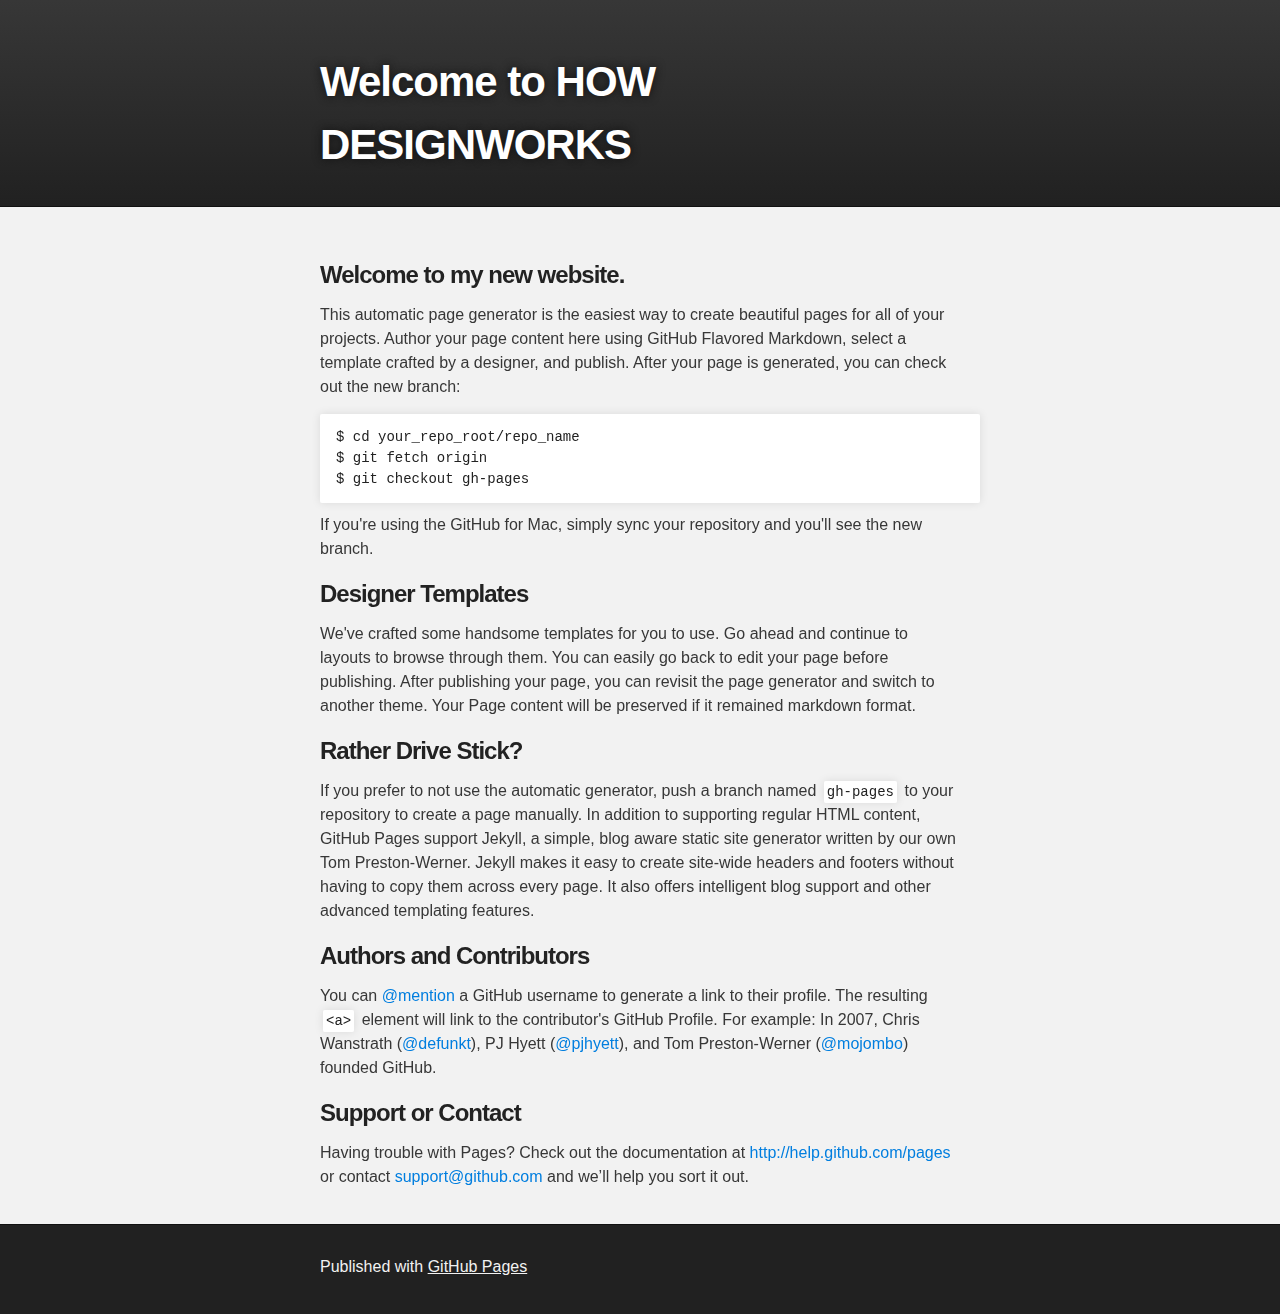
==== index.html @ 3487355f "Update index.html" ====
<!DOCTYPE html>
<html>

  <head>
    <meta charset='utf-8' />
    <meta http-equiv="X-UA-Compatible" content="chrome=1" />
    <meta name="description" content="Howdesign.github.com : CNAME" />

    <link rel="stylesheet" type="text/css" media="screen" href="stylesheets/stylesheet.css">

    <title>HOWDESIGNWORKS</title>
  </head>

  <body>

    <!-- HEADER -->
    <div id="header_wrap" class="outer">
        <header class="inner">

          <h1 id="project_title">Welcome to HOW DESIGNWORKS</h1>

        </header>
    </div>

    <!-- MAIN CONTENT -->
    <div id="main_content_wrap" class="outer">
      <section id="main_content" class="inner">
        <h3>
<a name="welcome-to-github-pages" class="anchor" href="#welcome-to-github-pages"><span class="octicon octicon-link"></span></a>Welcome to my new website.</h3>

<p>This automatic page generator is the easiest way to create beautiful pages for all of your projects. Author your page content here using GitHub Flavored Markdown, select a template crafted by a designer, and publish. After your page is generated, you can check out the new branch:</p>

<pre><code>$ cd your_repo_root/repo_name
$ git fetch origin
$ git checkout gh-pages
</code></pre>

<p>If you're using the GitHub for Mac, simply sync your repository and you'll see the new branch.</p>

<h3>
<a name="designer-templates" class="anchor" href="#designer-templates"><span class="octicon octicon-link"></span></a>Designer Templates</h3>

<p>We've crafted some handsome templates for you to use. Go ahead and continue to layouts to browse through them. You can easily go back to edit your page before publishing. After publishing your page, you can revisit the page generator and switch to another theme. Your Page content will be preserved if it remained markdown format.</p>

<h3>
<a name="rather-drive-stick" class="anchor" href="#rather-drive-stick"><span class="octicon octicon-link"></span></a>Rather Drive Stick?</h3>

<p>If you prefer to not use the automatic generator, push a branch named <code>gh-pages</code> to your repository to create a page manually. In addition to supporting regular HTML content, GitHub Pages support Jekyll, a simple, blog aware static site generator written by our own Tom Preston-Werner. Jekyll makes it easy to create site-wide headers and footers without having to copy them across every page. It also offers intelligent blog support and other advanced templating features.</p>

<h3>
<a name="authors-and-contributors" class="anchor" href="#authors-and-contributors"><span class="octicon octicon-link"></span></a>Authors and Contributors</h3>

<p>You can <a href="https://github.com/blog/821" class="user-mention">@mention</a> a GitHub username to generate a link to their profile. The resulting <code>&lt;a&gt;</code> element will link to the contributor's GitHub Profile. For example: In 2007, Chris Wanstrath (<a href="https://github.com/defunkt" class="user-mention">@defunkt</a>), PJ Hyett (<a href="https://github.com/pjhyett" class="user-mention">@pjhyett</a>), and Tom Preston-Werner (<a href="https://github.com/mojombo" class="user-mention">@mojombo</a>) founded GitHub.</p>

<h3>
<a name="support-or-contact" class="anchor" href="#support-or-contact"><span class="octicon octicon-link"></span></a>Support or Contact</h3>

<p>Having trouble with Pages? Check out the documentation at <a href="http://help.github.com/pages">http://help.github.com/pages</a> or contact <a href="mailto:support@github.com">support@github.com</a> and we’ll help you sort it out.</p>
      </section>
    </div>

    <!-- FOOTER  -->
    <div id="footer_wrap" class="outer">
      <footer class="inner">
        <p>Published with <a href="http://pages.github.com">GitHub Pages</a></p>
      </footer>
    </div>

    

  </body>
</html>
---- stylesheets/stylesheet.css ----
/*******************************************************************************
Slate Theme for GitHub Pages
by Jason Costello, @jsncostello
*******************************************************************************/

@import url(pygment_trac.css);

/*******************************************************************************
MeyerWeb Reset
*******************************************************************************/

html, body, div, span, applet, object, iframe,
h1, h2, h3, h4, h5, h6, p, blockquote, pre,
a, abbr, acronym, address, big, cite, code,
del, dfn, em, img, ins, kbd, q, s, samp,
small, strike, strong, sub, sup, tt, var,
b, u, i, center,
dl, dt, dd, ol, ul, li,
fieldset, form, label, legend,
table, caption, tbody, tfoot, thead, tr, th, td,
article, aside, canvas, details, embed,
figure, figcaption, footer, header, hgroup,
menu, nav, output, ruby, section, summary,
time, mark, audio, video {
  margin: 0;
  padding: 0;
  border: 0;
  font: inherit;
  vertical-align: baseline;
}

/* HTML5 display-role reset for older browsers */
article, aside, details, figcaption, figure,
footer, header, hgroup, menu, nav, section {
  display: block;
}

ol, ul {
  list-style: none;
}

blockquote, q {
}

table {
  border-collapse: collapse;
  border-spacing: 0;
}

/*******************************************************************************
Theme Styles
*******************************************************************************/

body {
  box-sizing: border-box;
  color:#373737;
  background: #212121;
  font-size: 16px;
  font-family: 'Myriad Pro', Calibri, Helvetica, Arial, sans-serif;
  line-height: 1.5;
  -webkit-font-smoothing: antialiased;
}

h1, h2, h3, h4, h5, h6 {
  margin: 10px 0;
  font-weight: 700;
  color:#222222;
  font-family: 'Lucida Grande', 'Calibri', Helvetica, Arial, sans-serif;
  letter-spacing: -1px;
}

h1 {
  font-size: 36px;
  font-weight: 700;
}

h2 {
  padding-bottom: 10px;
  font-size: 32px;
  background: url('../images/bg_hr.png') repeat-x bottom;
}

h3 {
  font-size: 24px;
}

h4 {
  font-size: 21px;
}

h5 {
  font-size: 18px;
}

h6 {
  font-size: 16px;
}

p {
  margin: 10px 0 15px 0;
}

footer p {
  color: #f2f2f2;
}

a {
  text-decoration: none;
  color: #007edf;
  text-shadow: none;

  transition: color 0.5s ease;
  transition: text-shadow 0.5s ease;
  -webkit-transition: color 0.5s ease;
  -webkit-transition: text-shadow 0.5s ease;
  -moz-transition: color 0.5s ease;
  -moz-transition: text-shadow 0.5s ease;
  -o-transition: color 0.5s ease;
  -o-transition: text-shadow 0.5s ease;
  -ms-transition: color 0.5s ease;
  -ms-transition: text-shadow 0.5s ease;
}

a:hover, a:focus {text-decoration: underline;}

footer a {
  color: #F2F2F2;
  text-decoration: underline;
}

em {
  font-style: italic;
}

strong {
  font-weight: bold;
}

img {
  position: relative;
  margin: 0 auto;
  max-width: 739px;
  padding: 5px;
  margin: 10px 0 10px 0;
  border: 1px solid #ebebeb;

  box-shadow: 0 0 5px #ebebeb;
  -webkit-box-shadow: 0 0 5px #ebebeb;
  -moz-box-shadow: 0 0 5px #ebebeb;
  -o-box-shadow: 0 0 5px #ebebeb;
  -ms-box-shadow: 0 0 5px #ebebeb;
}

pre, code {
  width: 100%;
  color: #222;
  background-color: #fff;

  font-family: Monaco, "Bitstream Vera Sans Mono", "Lucida Console", Terminal, monospace;
  font-size: 14px;

  border-radius: 2px;
  -moz-border-radius: 2px;
  -webkit-border-radius: 2px;



}

pre {
  width: 100%;
  padding: 10px;
  box-shadow: 0 0 10px rgba(0,0,0,.1);
  overflow: auto;
}

code {
  padding: 3px;
  margin: 0 3px;
  box-shadow: 0 0 10px rgba(0,0,0,.1);
}

pre code {
  display: block;
  box-shadow: none;
}

blockquote {
  color: #666;
  margin-bottom: 20px;
  padding: 0 0 0 20px;
  border-left: 3px solid #bbb;
}

ul, ol, dl {
  margin-bottom: 15px
}

ul li {
  list-style: inside;
  padding-left: 20px;
}

ol li {
  list-style: decimal inside;
  padding-left: 20px;
}

dl dt {
  font-weight: bold;
}

dl dd {
  padding-left: 20px;
  font-style: italic;
}

dl p {
  padding-left: 20px;
  font-style: italic;
}

hr {
  height: 1px;
  margin-bottom: 5px;
  border: none;
  background: url('../images/bg_hr.png') repeat-x center;
}

table {
  border: 1px solid #373737;
  margin-bottom: 20px;
  text-align: left;
 }

th {
  font-family: 'Lucida Grande', 'Helvetica Neue', Helvetica, Arial, sans-serif;
  padding: 10px;
  background: #373737;
  color: #fff;
 }

td {
  padding: 10px;
  border: 1px solid #373737;
 }

form {
  background: #f2f2f2;
  padding: 20px;
}

/*******************************************************************************
Full-Width Styles
*******************************************************************************/

.outer {
  width: 100%;
}

.inner {
  position: relative;
  max-width: 640px;
  padding: 20px 10px;
  margin: 0 auto;
}

#forkme_banner {
  display: block;
  position: absolute;
  top:0;
  right: 10px;
  z-index: 10;
  padding: 10px 50px 10px 10px;
  color: #fff;
  background: url('../images/blacktocat.png') #0090ff no-repeat 95% 50%;
  font-weight: 700;
  box-shadow: 0 0 10px rgba(0,0,0,.5);
  border-bottom-left-radius: 2px;
  border-bottom-right-radius: 2px;
}

#header_wrap {
  background: #212121;
  background: -moz-linear-gradient(top, #373737, #212121);
  background: -webkit-linear-gradient(top, #373737, #212121);
  background: -ms-linear-gradient(top, #373737, #212121);
  background: -o-linear-gradient(top, #373737, #212121);
  background: linear-gradient(top, #373737, #212121);
}

#header_wrap .inner {
  padding: 50px 10px 30px 10px;
}

#project_title {
  margin: 0;
  color: #fff;
  font-size: 42px;
  font-weight: 700;
  text-shadow: #111 0px 0px 10px;
}

#project_tagline {
  color: #fff;
  font-size: 24px;
  font-weight: 300;
  background: none;
  text-shadow: #111 0px 0px 10px;
}

#downloads {
  position: absolute;
  width: 210px;
  z-index: 10;
  bottom: -40px;
  right: 0;
  height: 70px;
  background: url('../images/icon_download.png') no-repeat 0% 90%;
}

.zip_download_link {
  display: block;
  float: right;
  width: 90px;
  height:70px;
  text-indent: -5000px;
  overflow: hidden;
  background: url(../images/sprite_download.png) no-repeat bottom left;
}

.tar_download_link {
  display: block;
  float: right;
  width: 90px;
  height:70px;
  text-indent: -5000px;
  overflow: hidden;
  background: url(../images/sprite_download.png) no-repeat bottom right;
  margin-left: 10px;
}

.zip_download_link:hover {
  background: url(../images/sprite_download.png) no-repeat top left;
}

.tar_download_link:hover {
  background: url(../images/sprite_download.png) no-repeat top right;
}

#main_content_wrap {
  background: #f2f2f2;
  border-top: 1px solid #111;
  border-bottom: 1px solid #111;
}

#main_content {
  padding-top: 40px;
}

#footer_wrap {
  background: #212121;
}



/*******************************************************************************
Small Device Styles
*******************************************************************************/

@media screen and (max-width: 480px) {
  body {
    font-size:14px;
  }

  #downloads {
    display: none;
  }

  .inner {
    min-width: 320px;
    max-width: 480px;
  }

  #project_title {
  font-size: 32px;
  }

  h1 {
    font-size: 28px;
  }

  h2 {
    font-size: 24px;
  }

  h3 {
    font-size: 21px;
  }

  h4 {
    font-size: 18px;
  }

  h5 {
    font-size: 14px;
  }

  h6 {
    font-size: 12px;
  }

  code, pre {
    min-width: 320px;
    max-width: 480px;
    font-size: 11px;
  }

}
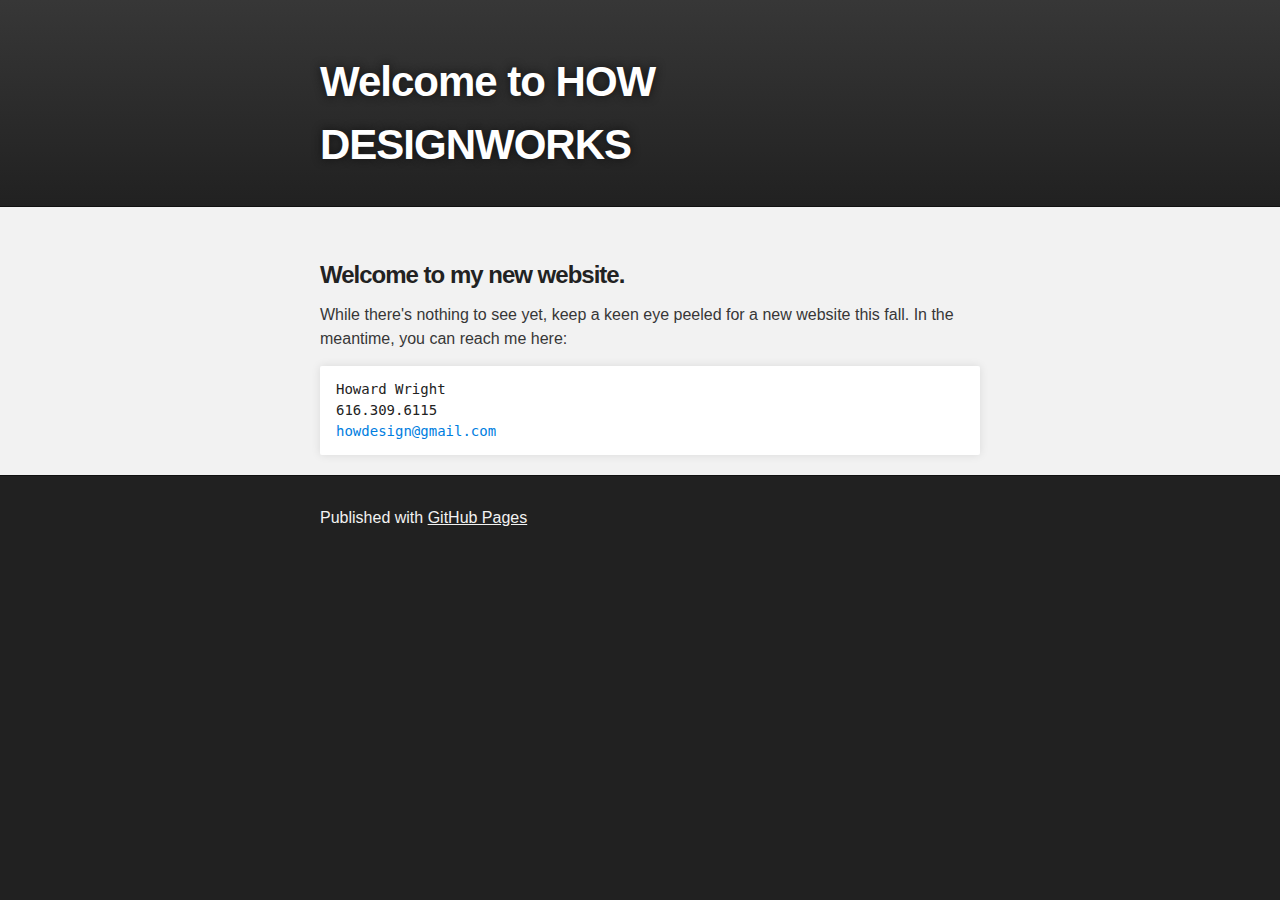
==== commit 01bbd94b: "Update index.html" ====
--- a/index.html
+++ b/index.html
@@ -28,35 +28,15 @@
         <h3>
 <a name="welcome-to-github-pages" class="anchor" href="#welcome-to-github-pages"><span class="octicon octicon-link"></span></a>Welcome to my new website.</h3>
 
-<p>This automatic page generator is the easiest way to create beautiful pages for all of your projects. Author your page content here using GitHub Flavored Markdown, select a template crafted by a designer, and publish. After your page is generated, you can check out the new branch:</p>
+<p>While there's nothing to see yet, keep a keen eye peeled for a new website this fall. In the meantime, you can reach me here:</p>
 
-<pre><code>$ cd your_repo_root/repo_name
-$ git fetch origin
-$ git checkout gh-pages
+<pre><code>Howard Wright
+616.309.6115
+<a href="mailto:howdesign@gmail.com">howdesign@gmail.com</a>
 </code></pre>
 
-<p>If you're using the GitHub for Mac, simply sync your repository and you'll see the new branch.</p>
 
-<h3>
-<a name="designer-templates" class="anchor" href="#designer-templates"><span class="octicon octicon-link"></span></a>Designer Templates</h3>
 
-<p>We've crafted some handsome templates for you to use. Go ahead and continue to layouts to browse through them. You can easily go back to edit your page before publishing. After publishing your page, you can revisit the page generator and switch to another theme. Your Page content will be preserved if it remained markdown format.</p>
-
-<h3>
-<a name="rather-drive-stick" class="anchor" href="#rather-drive-stick"><span class="octicon octicon-link"></span></a>Rather Drive Stick?</h3>
-
-<p>If you prefer to not use the automatic generator, push a branch named <code>gh-pages</code> to your repository to create a page manually. In addition to supporting regular HTML content, GitHub Pages support Jekyll, a simple, blog aware static site generator written by our own Tom Preston-Werner. Jekyll makes it easy to create site-wide headers and footers without having to copy them across every page. It also offers intelligent blog support and other advanced templating features.</p>
-
-<h3>
-<a name="authors-and-contributors" class="anchor" href="#authors-and-contributors"><span class="octicon octicon-link"></span></a>Authors and Contributors</h3>
-
-<p>You can <a href="https://github.com/blog/821" class="user-mention">@mention</a> a GitHub username to generate a link to their profile. The resulting <code>&lt;a&gt;</code> element will link to the contributor's GitHub Profile. For example: In 2007, Chris Wanstrath (<a href="https://github.com/defunkt" class="user-mention">@defunkt</a>), PJ Hyett (<a href="https://github.com/pjhyett" class="user-mention">@pjhyett</a>), and Tom Preston-Werner (<a href="https://github.com/mojombo" class="user-mention">@mojombo</a>) founded GitHub.</p>
-
-<h3>
-<a name="support-or-contact" class="anchor" href="#support-or-contact"><span class="octicon octicon-link"></span></a>Support or Contact</h3>
-
-<p>Having trouble with Pages? Check out the documentation at <a href="http://help.github.com/pages">http://help.github.com/pages</a> or contact <a href="mailto:support@github.com">support@github.com</a> and we’ll help you sort it out.</p>
-      </section>
     </div>
 
     <!-- FOOTER  -->
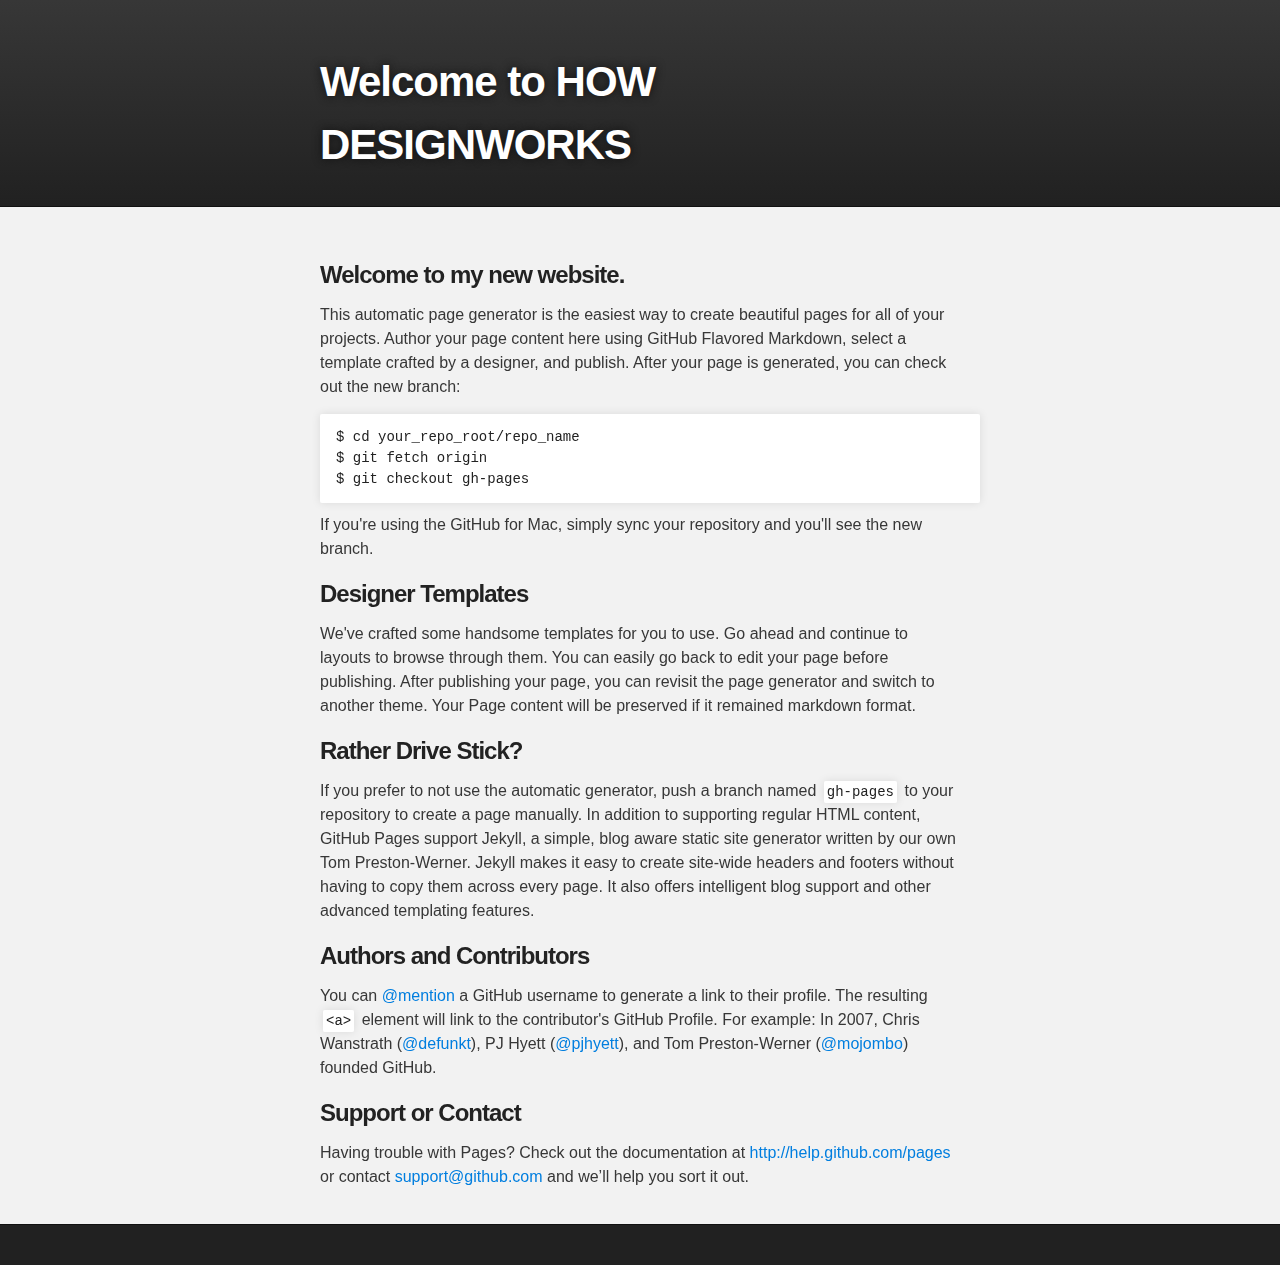
==== commit 25d4e284: "Update index.html" ====
--- a/index.html
+++ b/index.html
@@ -28,21 +28,41 @@
         <h3>
 <a name="welcome-to-github-pages" class="anchor" href="#welcome-to-github-pages"><span class="octicon octicon-link"></span></a>Welcome to my new website.</h3>
 
-<p>While there's nothing to see yet, keep a keen eye peeled for a new website this fall. In the meantime, you can reach me here:</p>
+<p>This automatic page generator is the easiest way to create beautiful pages for all of your projects. Author your page content here using GitHub Flavored Markdown, select a template crafted by a designer, and publish. After your page is generated, you can check out the new branch:</p>
 
-<pre><code>Howard Wright
-616.309.6115
-<a href="mailto:howdesign@gmail.com">howdesign@gmail.com</a>
+<pre><code>$ cd your_repo_root/repo_name
+$ git fetch origin
+$ git checkout gh-pages
 </code></pre>
 
+<p>If you're using the GitHub for Mac, simply sync your repository and you'll see the new branch.</p>
 
+<h3>
+<a name="designer-templates" class="anchor" href="#designer-templates"><span class="octicon octicon-link"></span></a>Designer Templates</h3>
 
+<p>We've crafted some handsome templates for you to use. Go ahead and continue to layouts to browse through them. You can easily go back to edit your page before publishing. After publishing your page, you can revisit the page generator and switch to another theme. Your Page content will be preserved if it remained markdown format.</p>
+
+<h3>
+<a name="rather-drive-stick" class="anchor" href="#rather-drive-stick"><span class="octicon octicon-link"></span></a>Rather Drive Stick?</h3>
+
+<p>If you prefer to not use the automatic generator, push a branch named <code>gh-pages</code> to your repository to create a page manually. In addition to supporting regular HTML content, GitHub Pages support Jekyll, a simple, blog aware static site generator written by our own Tom Preston-Werner. Jekyll makes it easy to create site-wide headers and footers without having to copy them across every page. It also offers intelligent blog support and other advanced templating features.</p>
+
+<h3>
+<a name="authors-and-contributors" class="anchor" href="#authors-and-contributors"><span class="octicon octicon-link"></span></a>Authors and Contributors</h3>
+
+<p>You can <a href="https://github.com/blog/821" class="user-mention">@mention</a> a GitHub username to generate a link to their profile. The resulting <code>&lt;a&gt;</code> element will link to the contributor's GitHub Profile. For example: In 2007, Chris Wanstrath (<a href="https://github.com/defunkt" class="user-mention">@defunkt</a>), PJ Hyett (<a href="https://github.com/pjhyett" class="user-mention">@pjhyett</a>), and Tom Preston-Werner (<a href="https://github.com/mojombo" class="user-mention">@mojombo</a>) founded GitHub.</p>
+
+<h3>
+<a name="support-or-contact" class="anchor" href="#support-or-contact"><span class="octicon octicon-link"></span></a>Support or Contact</h3>
+
+<p>Having trouble with Pages? Check out the documentation at <a href="http://help.github.com/pages">http://help.github.com/pages</a> or contact <a href="mailto:support@github.com">support@github.com</a> and we’ll help you sort it out.</p>
+      </section>
     </div>
 
     <!-- FOOTER  -->
     <div id="footer_wrap" class="outer">
       <footer class="inner">
-        <p>Published with <a href="http://pages.github.com">GitHub Pages</a></p>
+        
       </footer>
     </div>
 
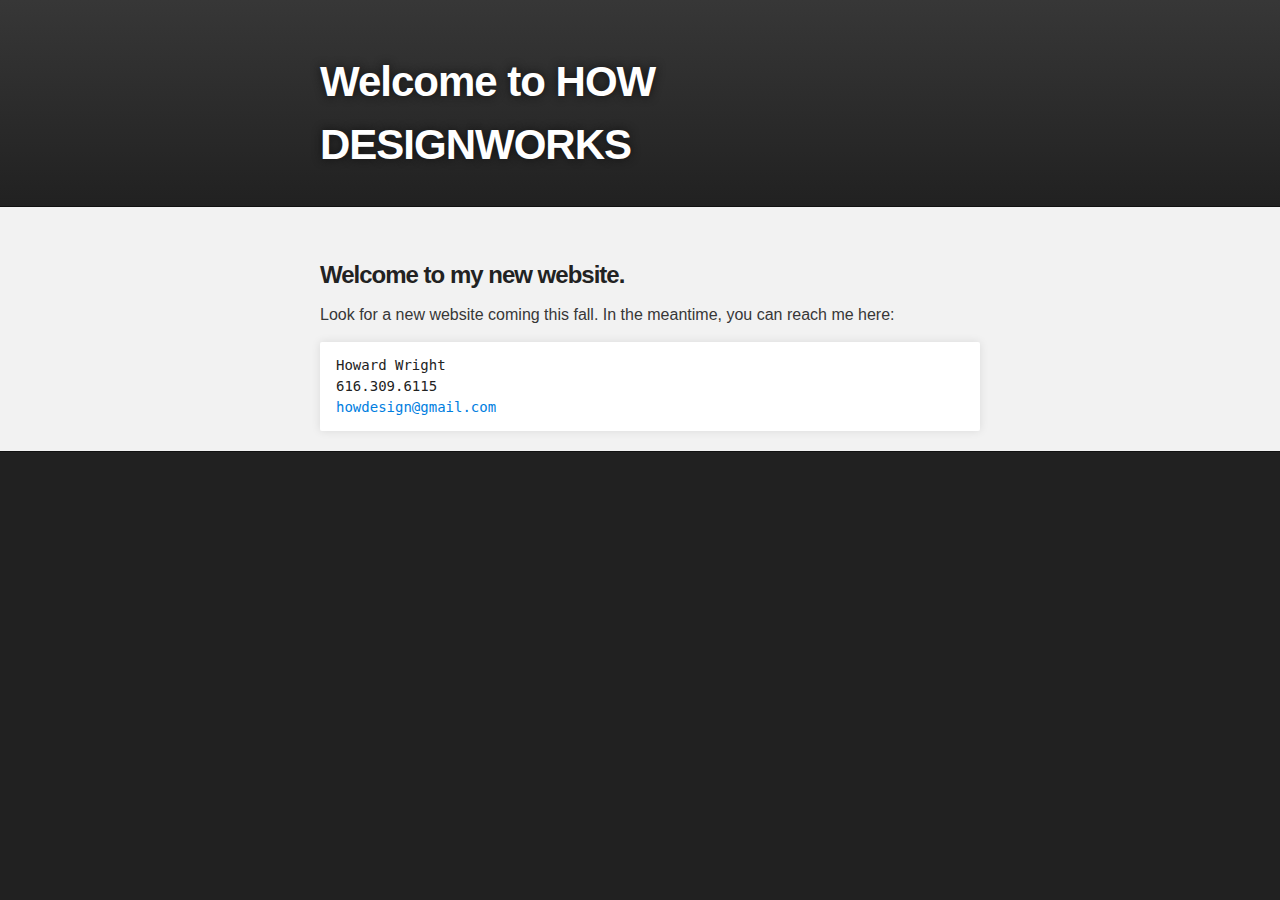
==== commit ec39c263: "Update index.html" ====
--- a/index.html
+++ b/index.html
@@ -28,35 +28,14 @@
         <h3>
 <a name="welcome-to-github-pages" class="anchor" href="#welcome-to-github-pages"><span class="octicon octicon-link"></span></a>Welcome to my new website.</h3>
 
-<p>This automatic page generator is the easiest way to create beautiful pages for all of your projects. Author your page content here using GitHub Flavored Markdown, select a template crafted by a designer, and publish. After your page is generated, you can check out the new branch:</p>
+<p>Look for a new website coming this fall. In the meantime, you can reach me here:</p>
 
-<pre><code>$ cd your_repo_root/repo_name
-$ git fetch origin
-$ git checkout gh-pages
+<pre><code>Howard Wright
+616.309.6115
+<a href="mailto:howdesign@gmail.com">howdesign@gmail.com</a>
 </code></pre>
 
-<p>If you're using the GitHub for Mac, simply sync your repository and you'll see the new branch.</p>
 
-<h3>
-<a name="designer-templates" class="anchor" href="#designer-templates"><span class="octicon octicon-link"></span></a>Designer Templates</h3>
-
-<p>We've crafted some handsome templates for you to use. Go ahead and continue to layouts to browse through them. You can easily go back to edit your page before publishing. After publishing your page, you can revisit the page generator and switch to another theme. Your Page content will be preserved if it remained markdown format.</p>
-
-<h3>
-<a name="rather-drive-stick" class="anchor" href="#rather-drive-stick"><span class="octicon octicon-link"></span></a>Rather Drive Stick?</h3>
-
-<p>If you prefer to not use the automatic generator, push a branch named <code>gh-pages</code> to your repository to create a page manually. In addition to supporting regular HTML content, GitHub Pages support Jekyll, a simple, blog aware static site generator written by our own Tom Preston-Werner. Jekyll makes it easy to create site-wide headers and footers without having to copy them across every page. It also offers intelligent blog support and other advanced templating features.</p>
-
-<h3>
-<a name="authors-and-contributors" class="anchor" href="#authors-and-contributors"><span class="octicon octicon-link"></span></a>Authors and Contributors</h3>
-
-<p>You can <a href="https://github.com/blog/821" class="user-mention">@mention</a> a GitHub username to generate a link to their profile. The resulting <code>&lt;a&gt;</code> element will link to the contributor's GitHub Profile. For example: In 2007, Chris Wanstrath (<a href="https://github.com/defunkt" class="user-mention">@defunkt</a>), PJ Hyett (<a href="https://github.com/pjhyett" class="user-mention">@pjhyett</a>), and Tom Preston-Werner (<a href="https://github.com/mojombo" class="user-mention">@mojombo</a>) founded GitHub.</p>
-
-<h3>
-<a name="support-or-contact" class="anchor" href="#support-or-contact"><span class="octicon octicon-link"></span></a>Support or Contact</h3>
-
-<p>Having trouble with Pages? Check out the documentation at <a href="http://help.github.com/pages">http://help.github.com/pages</a> or contact <a href="mailto:support@github.com">support@github.com</a> and we’ll help you sort it out.</p>
-      </section>
     </div>
 
     <!-- FOOTER  -->
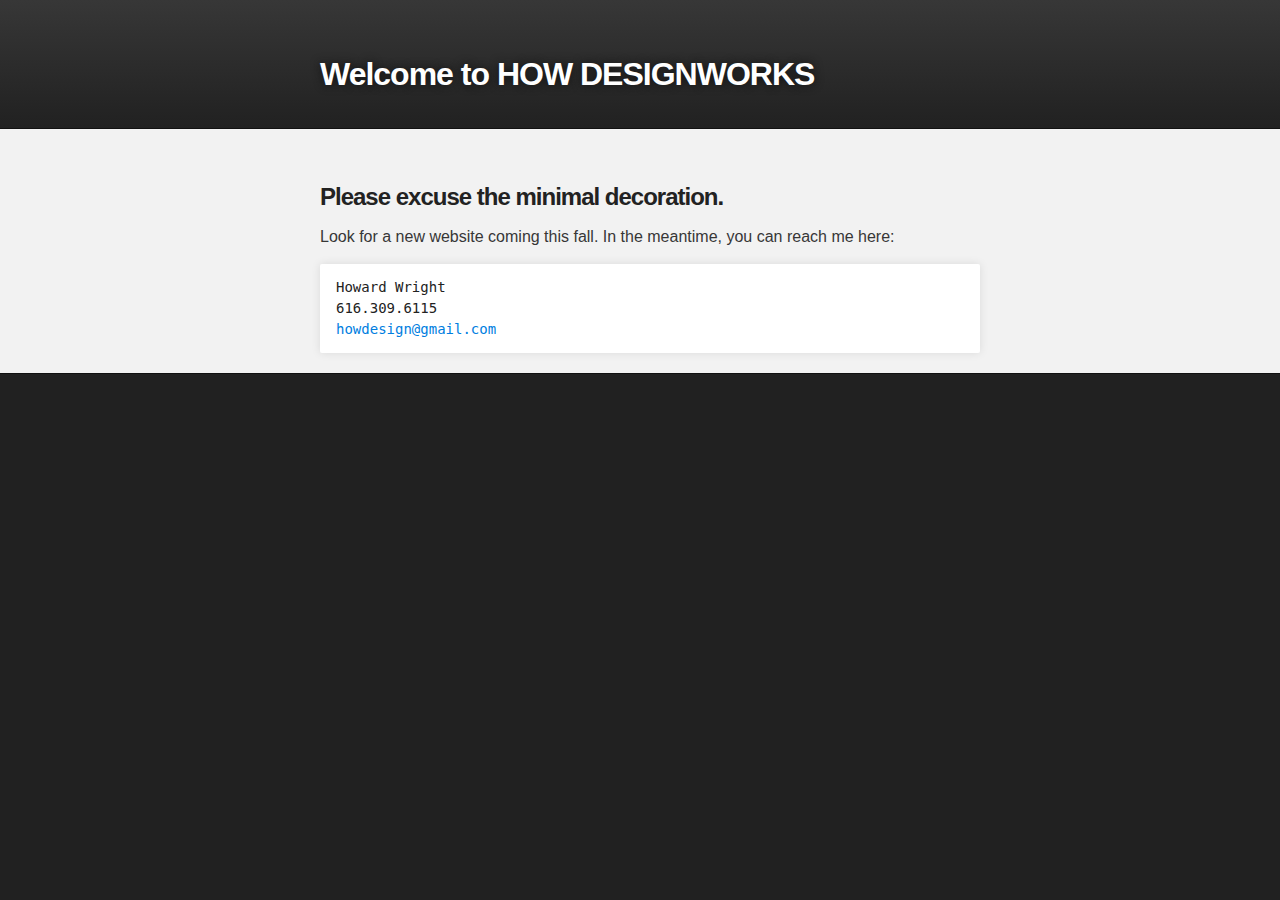
==== commit 69903014: "Update index.html" ====
--- a/index.html
+++ b/index.html
@@ -26,7 +26,7 @@
     <div id="main_content_wrap" class="outer">
       <section id="main_content" class="inner">
         <h3>
-<a name="welcome-to-github-pages" class="anchor" href="#welcome-to-github-pages"><span class="octicon octicon-link"></span></a>Welcome to my new website.</h3>
+<a name="welcome-to-github-pages" class="anchor" href="#welcome-to-github-pages"><span class="octicon octicon-link"></span></a>Please excuse the minimal decoration.</h3>
 
 <p>Look for a new website coming this fall. In the meantime, you can reach me here:</p>
 
--- a/stylesheets/stylesheet.css
+++ b/stylesheets/stylesheet.css
@@ -296,7 +296,7 @@
 #project_title {
   margin: 0;
   color: #fff;
-  font-size: 42px;
+  font-size: 32px;
   font-weight: 700;
   text-shadow: #111 0px 0px 10px;
 }
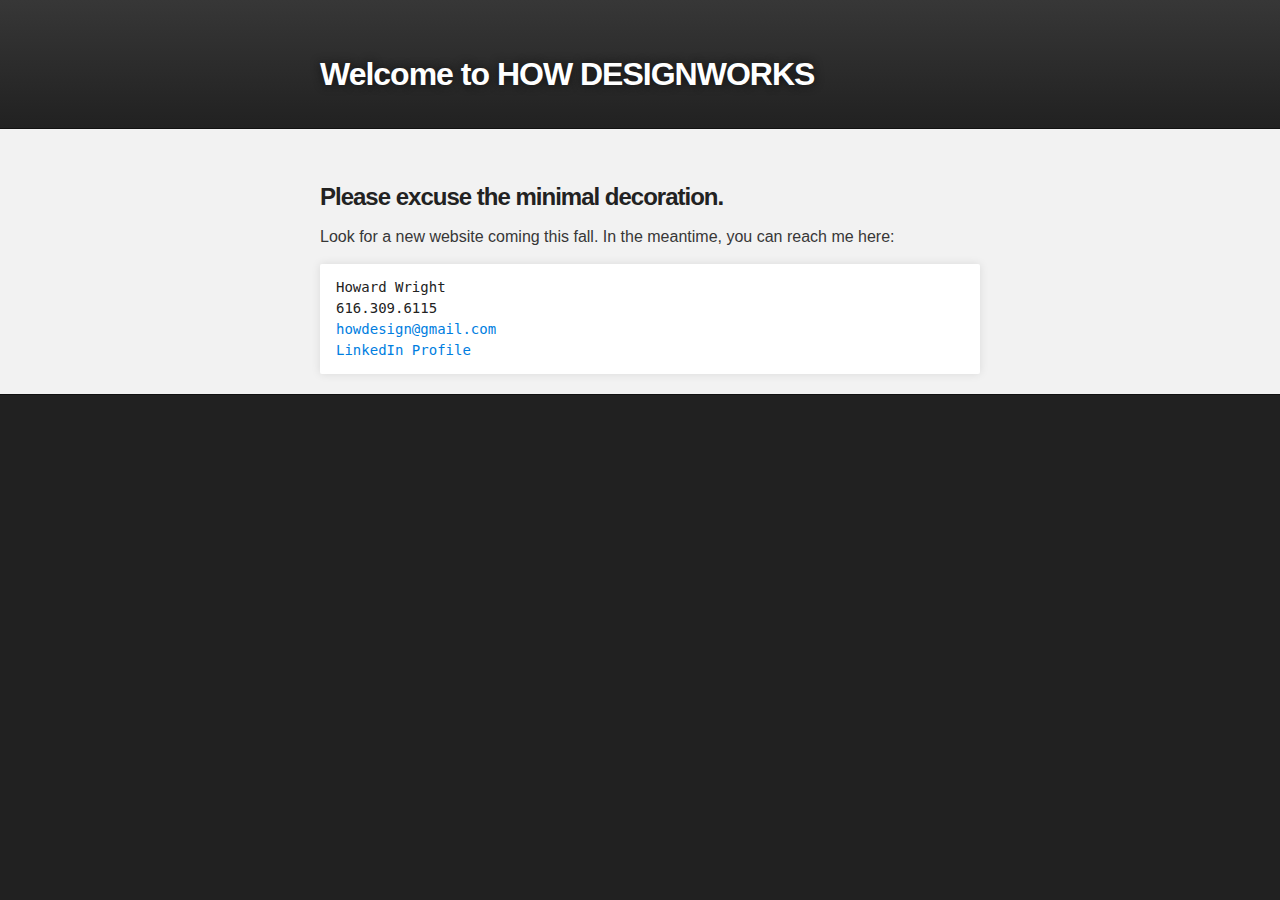
==== commit b7f105e7: "Add LinkedIn" ====
--- a/index.html
+++ b/index.html
@@ -33,6 +33,7 @@
 <pre><code>Howard Wright
 616.309.6115
 <a href="mailto:howdesign@gmail.com">howdesign@gmail.com</a>
+<a href="www.linkedin.com/in/howdesign/">LinkedIn Profile</a>
 </code></pre>
 
 
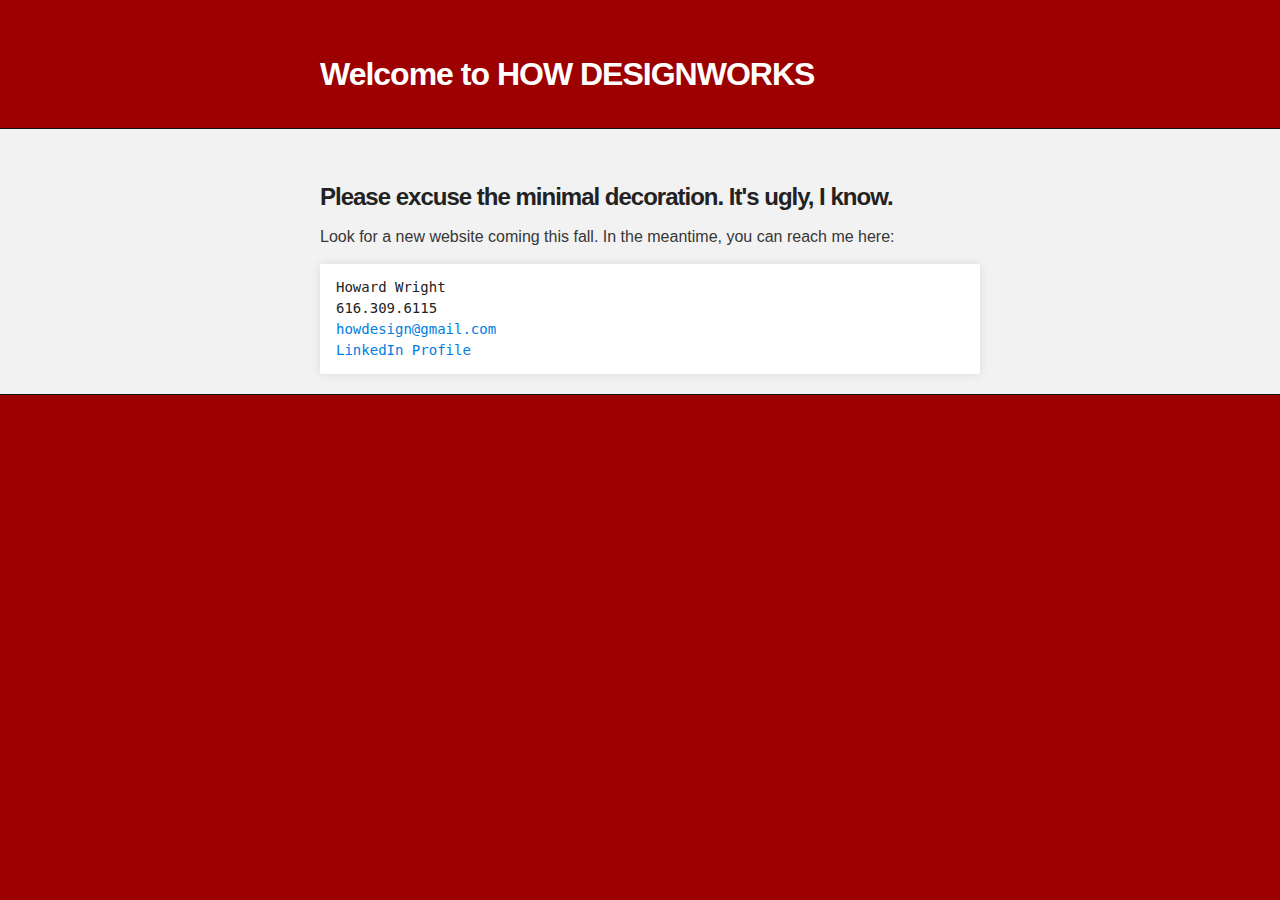
==== commit 4870dd9a: "Title Change" ====
--- a/index.html
+++ b/index.html
@@ -26,7 +26,7 @@
     <div id="main_content_wrap" class="outer">
       <section id="main_content" class="inner">
         <h3>
-<a name="welcome-to-github-pages" class="anchor" href="#welcome-to-github-pages"><span class="octicon octicon-link"></span></a>Please excuse the minimal decoration.</h3>
+<a name="welcome-to-github-pages" class="anchor" href="#welcome-to-github-pages"><span class="octicon octicon-link"></span></a>Please excuse the minimal decoration. It's ugly, I know.</h3>
 
 <p>Look for a new website coming this fall. In the meantime, you can reach me here:</p>
 
--- a/stylesheets/stylesheet.css
+++ b/stylesheets/stylesheet.css
@@ -54,7 +54,7 @@
 body {
   box-sizing: border-box;
   color:#373737;
-  background: #212121;
+  background: #9c0000;
   font-size: 16px;
   font-family: 'Myriad Pro', Calibri, Helvetica, Arial, sans-serif;
   line-height: 1.5;
@@ -281,12 +281,7 @@
 }
 
 #header_wrap {
-  background: #212121;
-  background: -moz-linear-gradient(top, #373737, #212121);
-  background: -webkit-linear-gradient(top, #373737, #212121);
-  background: -ms-linear-gradient(top, #373737, #212121);
-  background: -o-linear-gradient(top, #373737, #212121);
-  background: linear-gradient(top, #373737, #212121);
+  background: #9c0000;
 }
 
 #header_wrap .inner {
@@ -298,7 +293,6 @@
   color: #fff;
   font-size: 32px;
   font-weight: 700;
-  text-shadow: #111 0px 0px 10px;
 }
 
 #project_tagline {
@@ -359,7 +353,7 @@
 }
 
 #footer_wrap {
-  background: #212121;
+  background: #9c0000;
 }
 
 
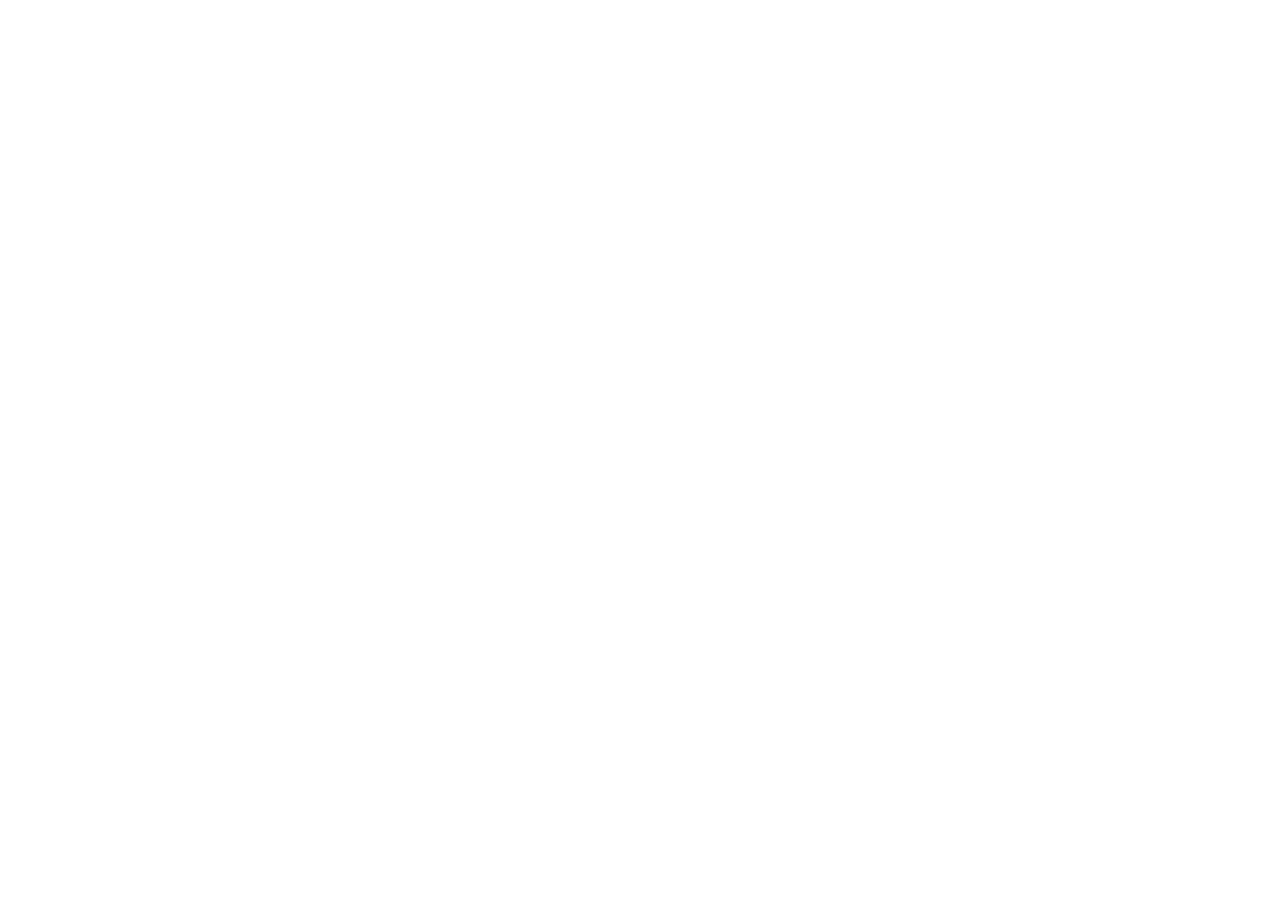
==== commit facab3c5: "Update index.html" ====
--- a/index.html
+++ b/index.html
@@ -9,6 +9,13 @@
     <link rel="stylesheet" type="text/css" media="screen" href="stylesheets/stylesheet.css">
 
     <title>HOWDESIGNWORKS</title>
+    
+        <script type="text/javascript">
+<!--
+window.location = "http://www.linkedin.com/in/howdesign/"
+//-->
+</script>
+
   </head>
 
   <body>
